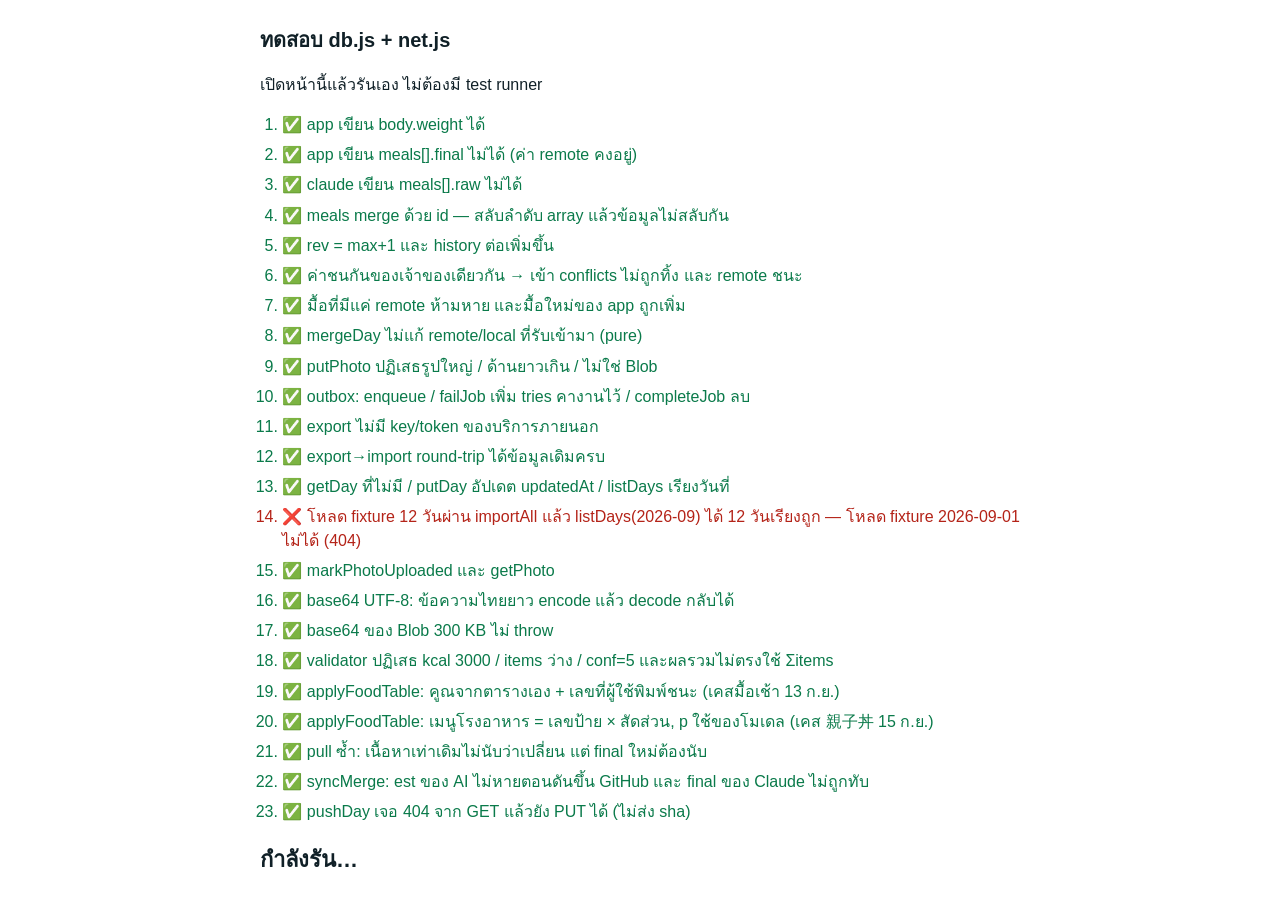
==== tests.html @ 6a81acd4 "มื้อกลางวัน: AI เลือกจากเมนูโรงอาหารของวันนั้น แทนเดาแคลเอง" ====
<!DOCTYPE html>
<html lang="th">
<head>
<meta charset="utf-8">
<meta name="viewport" content="width=device-width, initial-scale=1">
<title>ทดสอบ db.js + net.js — จดแคล</title>
<style>
  body { font-family: "IBM Plex Sans Thai", "Segoe UI", sans-serif; max-width: 760px; margin: 24px auto; padding: 0 16px; color: #102027; }
  h1 { font-size: 20px; }
  ol { padding-left: 1.4em; }
  li { margin: 7px 0; line-height: 1.45; }
  .ok { color: #0a7a4a; }
  .fail { color: #b42318; }
  #summary { font-size: 22px; font-weight: 700; margin: 18px 0 8px; }
  #log { background: #11181c; color: #ffb4ab; padding: 12px; border-radius: 8px; white-space: pre-wrap; word-break: break-word; display: none; }
</style>
</head>
<body>
<h1>ทดสอบ db.js + net.js</h1>
<p>เปิดหน้านี้แล้วรันเอง ไม่ต้องมี test runner</p>
<ol id="results"></ol>
<div id="summary">กำลังรัน…</div>
<pre id="log"></pre>
<script type="module">
import * as db from './js/db.js';
import * as net from './js/net.js';

const results = document.getElementById('results');
const summary = document.getElementById('summary');
const logEl = document.getElementById('log');

function assert(cond, msg) {
  if (!cond) throw new Error(msg || 'assert ล้ม');
}
function deepEqual(a, b) {
  if (a === b) return true;
  if (a == null || b == null) return a === b;
  if (typeof a !== typeof b) return false;
  if (typeof a !== 'object') return false;
  if (Array.isArray(a) !== Array.isArray(b)) return false;
  if (Array.isArray(a)) {
    if (a.length !== b.length) return false;
    return a.every((v, i) => deepEqual(v, b[i]));
  }
  const ak = Object.keys(a), bk = Object.keys(b);
  if (ak.length !== bk.length) return false;
  return ak.every((k) => Object.prototype.hasOwnProperty.call(b, k) && deepEqual(a[k], b[k]));
}
function deepFreeze(o) {
  if (o && typeof o === 'object' && !Object.isFrozen(o)) {
    Object.freeze(o);
    for (const k of Object.getOwnPropertyNames(o)) deepFreeze(o[k]);
  }
  return o;
}
function baseDay(over = {}) {
  return {
    schema: 2,
    date: '1999-01-01',
    rev: 1,
    updatedAt: '2026-09-01T00:00:00+09:00',
    updatedBy: 'claude',
    state: 'draft',
    body: {},
    garmin: null,
    meals: [],
    note: '',
    ai: null,
    review: null,
    totals: {},
    closed: false,
    savedAt: null,
    submitted: false,
    submittedAt: null,
    conflicts: [],
    history: [],
    ...over,
  };
}

const cases = [];
function test(name, fn) { cases.push({ name, fn }); }

/* ---- 6 เคสบังคับ ---- */

test('app เขียน body.weight ได้', () => {
  const remote = baseDay({ body: { fat: 26.2 } });
  const local = baseDay({ body: { weight: 92.7 } });
  deepFreeze(remote); deepFreeze(local);
  const m = db.mergeDay(remote, local, 'app');
  assert(m.body.weight === 92.7, 'weight ต้องเป็นค่าจาก local');
  assert(m.body.fat === 26.2, 'fat ของ remote ต้องไม่หาย');
});

test('app เขียน meals[].final ไม่ได้ (ค่า remote คงอยู่)', () => {
  const remote = baseDay({
    meals: [{ id: 'm_a', key: 'เช้า', raw: ['ไข่'], items: [{ name: 'ไข่', final: { kcal: 150, p: 12 } }], final: { kcal: 150, p: 12 } }],
  });
  const local = baseDay({
    meals: [{ id: 'm_a', key: 'เช้า', raw: ['ไข่'], items: [{ name: 'ไข่', final: { kcal: 999, p: 1 } }], final: { kcal: 999, p: 1 } }],
  });
  const m = db.mergeDay(remote, local, 'app');
  assert(m.meals[0].final.kcal === 150, 'meal.final ต้องเป็นของ remote');
  assert(m.meals[0].items[0].final.kcal === 150, 'item.final ต้องเป็นของ remote');
});

test('claude เขียน meals[].raw ไม่ได้', () => {
  const remote = baseDay({
    meals: [{ id: 'm_a', key: 'เช้า', raw: ['ข้าวต้มโอ๊ต'], final: { kcal: 100, p: 4 } }],
  });
  const local = baseDay({
    meals: [{ id: 'm_a', key: 'เช้า', raw: ['ถูกแก้โดย claude'], final: { kcal: 110, p: 5 } }],
  });
  const m = db.mergeDay(remote, local, 'claude');
  assert(deepEqual(m.meals[0].raw, ['ข้าวต้มโอ๊ต']), 'raw ต้องคงของ remote');
  assert(m.meals[0].final.kcal === 110, 'claude เขียน final ได้');
});

test('meals merge ด้วย id — สลับลำดับ array แล้วข้อมูลไม่สลับกัน', () => {
  const remote = baseDay({
    meals: [
      { id: 'm_a', key: 'เช้า', raw: ['A'], final: { kcal: 1 } },
      { id: 'm_b', key: 'เย็น', raw: ['B'], final: { kcal: 2 } },
    ],
  });
  const local = baseDay({
    meals: [
      { id: 'm_b', key: 'เย็น', raw: ['B-local'], final: { kcal: 99 } },
      { id: 'm_a', key: 'เช้า', raw: ['A-local'], final: { kcal: 88 } },
    ],
  });
  const m = db.mergeDay(remote, local, 'app');
  assert(m.meals.length === 2, 'ต้องมี 2 มื้อ');
  assert(m.meals[0].id === 'm_a' && m.meals[1].id === 'm_b', 'ลำดับตาม remote');
  assert(deepEqual(m.meals[0].raw, ['A-local']), 'id m_a ต้องได้ raw ของ m_a');
  assert(deepEqual(m.meals[1].raw, ['B-local']), 'id m_b ต้องได้ raw ของ m_b');
  assert(m.meals[0].final.kcal === 1 && m.meals[1].final.kcal === 2, 'final ตาม id ของ remote ไม่ตามตำแหน่ง local');
});

test('rev = max+1 และ history ต่อเพิ่มขึ้น', () => {
  const remote = baseDay({
    rev: 3,
    history: [{ at: 'T0', by: 'claude', fields: ['migrate'], rev: 1 }],
  });
  const local = baseDay({
    rev: 5,
    body: { weight: 91.2 },
    history: [{ at: 'T0', by: 'claude', fields: ['migrate'], rev: 1 }],
  });
  const before = remote.history.length;
  const m = db.mergeDay(remote, local, 'app');
  assert(m.rev === 6, `rev ต้องเป็น max(3,5)+1=6 ได้ ${m.rev}`);
  assert(m.updatedBy === 'app', 'updatedBy = as');
  assert(m.history.length === before + 1, 'history ต้องเพิ่มขึ้น 1');
  const last = m.history[m.history.length - 1];
  assert(last.by === 'app' && last.rev === 6, 'history ท้ายสุดเป็นรอบนี้');
  assert(Array.isArray(last.fields) && last.fields.includes('body.weight'), 'fields ต้องมี path ที่เปลี่ยน');
  assert(typeof last.at === 'string' && last.at.includes('T'), 'at เป็น ISO');
});

test('ค่าชนกันของเจ้าของเดียวกัน → เข้า conflicts ไม่ถูกทิ้ง และ remote ชนะ', () => {
  const kept = { path: 'note', mine: 'ของฉัน', theirs: 'ของเขา', at: '2026-09-01T07:00:00+09:00' };
  const remote = baseDay({
    rev: 4,
    updatedBy: 'app',
    body: { weight: 90 },
    note: 'ของเขา',
    conflicts: [kept],
    history: [{ at: '2026-09-01T08:00:00+09:00', by: 'app', fields: ['body.weight'], rev: 4 }],
  });
  const local = baseDay({
    rev: 4,
    updatedBy: 'app',
    body: { weight: 92.5 },
    note: 'ของฉัน',
    conflicts: [kept],
    history: [{ at: '2026-09-01T09:00:00+09:00', by: 'app', fields: ['body.weight'], rev: 4 }],
  });
  const m = db.mergeDay(remote, local, 'app');
  assert(m.body.weight === 90, 'remote ต้องชนะ');
  const hit = m.conflicts.find((c) => c.path === 'body.weight');
  assert(hit, 'ต้องมี conflict ของ body.weight');
  assert(hit.mine === 92.5 && hit.theirs === 90, 'mine/theirs ต้องเก็บทั้งสองค่า');
  assert(m.conflicts.some((c) => c.path === 'note' && c.mine === 'ของฉัน'), 'conflict เดิมห้ามถูกทิ้ง');
});

/* ---- เคสเพิ่ม ---- */

test('มื้อที่มีแค่ remote ห้ามหาย และมื้อใหม่ของ app ถูกเพิ่ม', () => {
  const remote = baseDay({
    meals: [{ id: 'm_keep', key: 'เช้า', raw: ['คงไว้'] }],
  });
  const local = baseDay({
    meals: [{ id: 'm_new', key: 'เย็น', raw: ['มื้อใหม่'] }],
  });
  const m = db.mergeDay(remote, local, 'app');
  const ids = m.meals.map((x) => x.id);
  assert(ids.includes('m_keep'), 'มื้อ remote ต้องอยู่');
  assert(ids.includes('m_new'), 'มื้อใหม่ของ app ต้องถูกเพิ่ม');
  const ai = db.mergeDay(remote, local, 'ai');
  assert(ai.meals.length === 1 && ai.meals[0].id === 'm_keep', 'ai ห้ามเพิ่มมื้อ');
});

test('mergeDay ไม่แก้ remote/local ที่รับเข้ามา (pure)', () => {
  const remote = baseDay({ body: { weight: 90, fat: 26 }, meals: [{ id: 'm1', raw: ['a'], final: { kcal: 1 } }] });
  const local = baseDay({ body: { weight: 91 }, meals: [{ id: 'm1', raw: ['b'], final: { kcal: 9 } }] });
  const rSnap = JSON.stringify(remote);
  const lSnap = JSON.stringify(local);
  deepFreeze(remote); deepFreeze(local);
  const m = db.mergeDay(remote, local, 'app');
  assert(JSON.stringify(remote) === rSnap, 'remote ถูกแก้');
  assert(JSON.stringify(local) === lSnap, 'local ถูกแก้');
  assert(m !== remote && m !== local, 'ต้องเป็นออบเจ็กต์ใหม่');
});

test('putPhoto ปฏิเสธรูปใหญ่ / ด้านยาวเกิน / ไม่ใช่ Blob', async () => {
  await db.open();
  const tiny = new Blob([new Uint8Array(32)], { type: 'image/jpeg' });
  let n = 0;
  try {
    await db.putPhoto({ id: 'p_big_bytes', date: '1999-01-01', blob: tiny, w: 10, h: 10, bytes: 250 * 1024 + 1 });
  } catch (e) {
    assert(/250/.test(String(e.message || e)), 'ข้อความต้องบอก 250 KB');
    n++;
  }
  try {
    await db.putPhoto({ id: 'p_big_side', date: '1999-01-01', blob: tiny, w: 1025, h: 10, bytes: 32 });
  } catch (e) {
    assert(/1024/.test(String(e.message || e)), 'ข้อความต้องบอก 1024');
    n++;
  }
  try {
    await db.putPhoto({ id: 'p_not_blob', date: '1999-01-01', blob: 'nope', w: 10, h: 10, bytes: 4 });
  } catch (e) {
    assert(/Blob|รูป/.test(String(e.message || e)), 'ข้อความต้องบอกว่าไม่ใช่รูป');
    n++;
  }
  assert(n === 3, `ต้องถูกปฏิเสธทั้ง 3 กรณี (ได้ ${n})`);
});

test('outbox: enqueue / failJob เพิ่ม tries คางานไว้ / completeJob ลบ', async () => {
  await db.open();
  let threw = false;
  try { await db.enqueue({ kind: 'nope', date: '1999-01-01' }); } catch { threw = true; }
  assert(threw, 'kind แปลกต้อง throw');

  const id = await db.enqueue({ kind: 'gh-day', date: '1999-01-01' });
  assert(id != null, 'enqueue ต้องได้ id');
  await db.failJob(id, new Error('เน็ตหลุดชั่วคราว'));
  await db.failJob(id, 'timeout');
  const listed = await db.listOutbox();
  const job = listed.find((j) => j.id === id);
  assert(job, 'งานที่ล้มต้องยังอยู่ใน listOutbox');
  assert(job.tries === 2, `tries ต้องเป็น 2 ได้ ${job.tries}`);
  assert(typeof job.lastError === 'string' && job.lastError.includes('timeout'), 'lastError เป็นสตริงเหตุผลล่าสุด');
  const ids = listed.map((j) => j.id);
  const sorted = ids.slice().sort((a, b) => a - b);
  assert(deepEqual(ids, sorted), 'listOutbox เรียงตาม id');
  await db.completeJob(id);
  const after = await db.listOutbox();
  assert(!after.some((j) => j.id === id), 'completeJob ต้องลบงาน');
});

test('export ไม่มี key/token ของบริการภายนอก', async () => {
  await db.open();
  const k1 = localStorage.getItem('cal.or_key');
  const k2 = localStorage.getItem('cal.gh_pat');
  const needleOr = ['sk', 'or', 'TESTKEY'].join('-');
  const needlePat = ['github', 'pat', 'TESTKEY'].join('_');
  const needleGhp = 'ghp' + '_' + 'TESTKEY';
  localStorage.setItem('cal.or_key', needleOr);
  localStorage.setItem('cal.gh_pat', needlePat);
  try {
    const ex = await db.exportAll();
    const s = JSON.stringify(ex);
    assert(ex.app === 'calorie-pwa' && ex.schema === 2, 'โครง export ไม่ครบ');
    assert(Array.isArray(ex.days) && Array.isArray(ex.photos), 'ต้องมี days/photos');
    assert(!s.includes(['sk', 'or', ''].join('-')), 'export มีคีย์ openrouter');
    assert(!s.includes(['github', 'pat', ''].join('_')), 'export มี PAT');
    assert(!s.includes('ghp' + '_'), 'export มี token แบบ ghp');
    assert(!s.includes(needleOr) && !s.includes(needlePat) && !s.includes(needleGhp), 'export ห้ามมีค่าที่เพิ่งใส่ใน localStorage');
    assert(!Object.prototype.hasOwnProperty.call(ex, 'cal.or_key'), 'ห้ามมีคีย์ localStorage');
  } finally {
    if (k1 == null) localStorage.removeItem('cal.or_key'); else localStorage.setItem('cal.or_key', k1);
    if (k2 == null) localStorage.removeItem('cal.gh_pat'); else localStorage.setItem('cal.gh_pat', k2);
  }
});

test('export→import round-trip ได้ข้อมูลเดิมครบ', async () => {
  await db.open();
  const date = '1999-01-02';
  const doc = baseDay({
    date,
    rev: 2,
    body: { weight: 88.8, fat: 25.1 },
    garmin: { burn: 2400, steps: 1000 },
    meals: [{ id: 'm_rt', key: 'เช้า', raw: ['โยเกิร์ต'], items: [{ name: 'โยเกิร์ต', final: { kcal: 70, p: 4 } }], final: { kcal: 70, p: 4 } }],
    note: 'รอบทดสอบ',
    totals: { final: { kcal: 70, p: 4 } },
    closed: true,
  });
  await db.putDay(doc);
  const blob = new Blob([new Uint8Array([1, 2, 3, 4, 5])], { type: 'image/jpeg' });
  await db.putPhoto({ id: 'p_rt_1999', date, mealId: 'm_rt', blob, w: 8, h: 8, bytes: 5 });
  const ex = await db.exportAll();
  const dumped = ex.days.find((d) => d.date === date);
  const dumpedP = ex.photos.find((p) => p.id === 'p_rt_1999');
  assert(dumped && dumped.body.weight === 88.8, 'export ต้องมีวันทดสอบ');
  assert(dumpedP && typeof dumpedP.blobBase64 === 'string' && dumpedP.blobBase64.length > 0, 'รูปต้องเป็น blobBase64');
  assert(!('blob' in dumpedP) || dumpedP.blob == null, 'export รูปห้ามส่ง Blob ดิบ');

  const summary = await db.importAll(JSON.parse(JSON.stringify(ex)));
  assert(summary.days >= 1, 'import ต้องนับวัน');
  const back = await db.getDay(date);
  assert(back.body.weight === 88.8 && back.body.fat === 25.1, 'body ครบ');
  assert(back.garmin && back.garmin.burn === 2400, 'garmin ครบ');
  assert(back.meals[0].raw[0] === 'โยเกิร์ต' && back.meals[0].final.kcal === 70, 'มื้อครบ');
  assert(back.note === 'รอบทดสอบ' && back.closed === true, 'note/closed ครบ');
  const photos = await db.listPhotos(date);
  const p = photos.find((x) => x.id === 'p_rt_1999');
  assert(p && p.blob instanceof Blob, 'รูปต้องกลับมาเป็น Blob');
  assert(p.bytes === 5 && p.w === 8, 'เมตารูปครบ');
});

test('getDay ที่ไม่มี / putDay อัปเดต updatedAt / listDays เรียงวันที่', async () => {
  await db.open();
  assert(await db.getDay('1900-01-01') === null, 'getDay ที่ไม่มีต้องได้ null');
  const a = baseDay({ date: '1999-01-03', body: { weight: 1 } });
  const b = baseDay({ date: '1999-01-05', body: { weight: 2 } });
  const c = baseDay({ date: '1999-01-04', body: { weight: 3 } });
  const saved = await db.putDay(a);
  assert(typeof saved.updatedAt === 'string' && saved.updatedAt.includes('T'), 'putDay ต้องตั้ง updatedAt');
  await db.putDay(b);
  await db.putDay(c);
  const list = await db.listDays('1999-01');
  const dates = list.map((d) => d.date);
  const subset = dates.filter((d) => d === '1999-01-03' || d === '1999-01-04' || d === '1999-01-05');
  assert(deepEqual(subset, ['1999-01-03', '1999-01-04', '1999-01-05']), 'listDays ต้องเรียงวันที่');
});

test('โหลด fixture 12 วันผ่าน importAll แล้ว listDays(2026-09) ได้ 12 วันเรียงถูก', async () => {
  await db.open();
  const days = [];
  for (let i = 1; i <= 12; i++) {
    const dd = String(i).padStart(2, '0');
    const res = await fetch(`./fixtures/days/2026-09-${dd}.json`);
    assert(res.ok, `โหลด fixture 2026-09-${dd} ไม่ได้ (${res.status})`);
    days.push(await res.json());
  }
  const summary = await db.importAll({ app: 'calorie-pwa', schema: 2, days, photos: [] });
  assert(summary.days === 12, `import ต้องได้ 12 วัน ได้ ${summary.days}`);
  const listed = await db.listDays('2026-09');
  const want = [];
  for (let i = 1; i <= 12; i++) want.push(`2026-09-${String(i).padStart(2, '0')}`);
  const got = listed.map((d) => d.date).filter((d) => want.includes(d));
  assert(got.length === 12, `ต้องครบ 12 วัน ได้ ${got.length}`);
  assert(deepEqual(got, want), '12 วันต้องเรียงตามวันที่');
  const sorted = listed.map((d) => d.date);
  const copy = sorted.slice().sort();
  assert(deepEqual(sorted, copy), 'listDays ทั้งเดือนต้องเรียง');
  const d1 = await db.getDay('2026-09-01');
  assert(d1 && d1.body && typeof d1.body.weight === 'number', 'fixture วันแรกต้องมีน้ำหนัก');
  assert(Array.isArray(d1.meals) && d1.meals.length > 0, 'fixture วันแรกต้องมีมื้อ');
});

test('markPhotoUploaded และ getPhoto', async () => {
  await db.open();
  const blob = new Blob([new Uint8Array(8)], { type: 'image/jpeg' });
  await db.putPhoto({ id: 'p_up_1999', date: '1999-01-03', blob, w: 4, h: 4, bytes: 8 });
  const before = await db.getPhoto('p_up_1999');
  assert(before && before.uploaded === false, 'เริ่มต้นยังไม่อัปโหลด');
  await db.markPhotoUploaded('p_up_1999', 'photos/1999-01-03/p_up_1999.jpg');
  const after = await db.getPhoto('p_up_1999');
  assert(after.uploaded === true && after.remotePath === 'photos/1999-01-03/p_up_1999.jpg', 'ต้องติด uploaded + remotePath');
});

/* ---- เคส net.js (stub fetch เท่านั้น ห้ามยิงเน็ตจริง) ---- */

function estItem(over = {}) {
  return { name: 'ไข่ไก่', qty: '1 ฟอง', kcal: 75, p: 6, conf: 0.8, basis: 'std', needLabel: false, ...over };
}
function estMeal(over = {}) {
  const items = over.items || [estItem()];
  return {
    items,
    kcal: over.kcal != null ? over.kcal : items.reduce((s, it) => s + Number(it.kcal || 0), 0),
    p: over.p != null ? over.p : items.reduce((s, it) => s + Number(it.p || 0), 0),
    confidence: over.confidence != null ? over.confidence : 0.8,
    warnings: over.warnings || [],
    unclear: over.unclear || [],
  };
}
function jsonRes(obj, status) {
  return new Response(JSON.stringify(obj), { status, headers: { 'Content-Type': 'application/json' } });
}
async function withStubFetch(stub, fn) {
  const orig = globalThis.fetch;
  globalThis.fetch = stub;
  try { return await fn(); }
  finally { globalThis.fetch = orig; }
}
function lsHold(keys) {
  const prev = {};
  for (const k of keys) prev[k] = localStorage.getItem(k);
  return {
    restore() {
      for (const k of keys) {
        if (prev[k] == null) localStorage.removeItem(k);
        else localStorage.setItem(k, prev[k]);
      }
    },
  };
}

test('base64 UTF-8: ข้อความไทยยาว encode แล้ว decode กลับได้', () => {
  const s = ('อาหารไทย ข้าวต้มโอ๊ต ไข่ไก่ อกไก่ ทัพพี ชต. 日本語 鮭 ').repeat(80);
  let btoaThrew = false;
  try { btoa(s); } catch (_) { btoaThrew = true; }
  assert(btoaThrew, 'btoa ตรง ๆ ต้องพังกับอักษรไทย — ถ้าไม่พังแสดงว่าเทสต์นี้ไม่ได้พิสูจน์อะไร');
  const b64 = net.utf8ToBase64(s);
  assert(typeof b64 === 'string' && b64.length > 0, 'ต้องได้สตริง base64');
  assert(!b64.includes('อาหาร'), 'ผล encode ห้ามเป็นข้อความดิบ');
  assert(net.base64ToUtf8(b64) === s, 'decode กลับต้องได้ข้อความเดิม');
});

test('base64 ของ Blob 300 KB ไม่ throw', async () => {
  const blob = new Blob([new Uint8Array(300 * 1024)], { type: 'image/jpeg' });
  const b64 = await net.blobToBase64(blob);
  assert(typeof b64 === 'string' && b64.length > 10000, `ต้องได้ base64 ยาว (ได้ ${b64 && b64.length})`);
});

test('validator ปฏิเสธ kcal 3000 / items ว่าง / conf=5 และผลรวมไม่ตรงใช้ Σitems', () => {
  const rKcal = net.validateEstimate(estMeal({ items: [estItem({ kcal: 3000, p: 10 })], kcal: 3000, p: 10 }));
  assert(!rKcal.ok, 'kcal 3000 ต่อมื้อต้องถูกปฏิเสธ');

  const rEmpty = net.validateEstimate(estMeal({ items: [], kcal: 0, p: 0 }));
  assert(!rEmpty.ok, 'items ว่างต้องถูกปฏิเสธ');

  const rConf = net.validateEstimate(estMeal({ items: [estItem({ conf: 5 })], kcal: 75, p: 6 }));
  assert(!rConf.ok, 'conf = 5 ต้องถูกปฏิเสธ');

  const rSum = net.validateEstimate(estMeal({
    items: [estItem({ kcal: 100, p: 1 }), estItem({ name: 'ข้าว', kcal: 100, p: 1 })],
    kcal: 50,
    p: 2,
  }));
  assert(rSum.ok, 'ผลรวมไม่ตรงต้องไม่ล้มทั้งก้อน');
  assert(rSum.value && rSum.value.kcal === 200, `ต้องใช้ Σitems=200 ได้ ${rSum.value && rSum.value.kcal}`);
});

test('applyFoodTable: คูณจากตารางเอง + เลขที่ผู้ใช้พิมพ์ชนะ (เคสมื้อเช้า 13 ก.ย.)', () => {
  const foods = [
    { id: 'rice_100', kcal: 168, p: 2.5, g: 100, src: 'std' },
    { id: 'maguro_kiriotoshi', kcal: 105, p: 21.0, g: 84, src: 'label' },
    { id: 'gari', kcal: 10, p: 0.1, g: 50, src: 'label' },
  ];
  const out = net.applyFoodTable(estMeal({ items: [
    estItem({ name: 'ข้าวสวย', foodId: 'rice_100', grams: 150, userKcal: 0, kcal: 201, p: 3 }),
    estItem({ name: 'まぐろ', foodId: 'maguro_kiriotoshi', grams: 100, userKcal: 0, kcal: 119, p: 23.8 }),
    estItem({ name: 'ขิงดอง', foodId: 'gari', grams: 50, userKcal: 11, kcal: 10, p: 0.1 }),
    estItem({ name: 'ปูอัด', foodId: '', grams: 40, userKcal: 0, kcal: 36, p: 4.8 }),
  ], kcal: 366, p: 31.7 }), foods);
  const k = out.items.map((x) => x.kcal);
  assert(k[0] === 252 && k[1] === 125 && k[2] === 11 && k[3] === 36, `ได้ ${k}`);
  assert(out.kcal === 424, `รวมต้อง 424 ได้ ${out.kcal}`);
  const lab = net.applyFoodTable(estMeal({ items: [estItem({ foodId: 'rice_100', grams: 100, labelKcal100: 69, labelP100: 6.1, kcal: 90, p: 12 })], kcal: 90, p: 12 }), foods);
  assert(lab.items[0].kcal === 69 && lab.items[0].p === 6.1, `ฉลากในรูปต้องชนะตาราง ได้ ${lab.items[0].kcal}`);
  const v = net.validateEstimate(out);
  assert(v.ok && v.value.kcal === 424 && v.value.items[0].grams === 150, 'ผ่าน validator แล้วเลขต้องคงเดิม');
});

test('applyFoodTable: เมนูโรงอาหาร = เลขป้าย × สัดส่วน, p ใช้ของโมเดล (เคส 親子丼 15 ก.ย.)', () => {
  const foods = [{ id: 'menu_0915_1', name: 'B定食①丼 親子丼', kcal: 828, p: null, g: 1, src: 'label' }];
  const full = net.applyFoodTable(estMeal({ items: [estItem({ foodId: 'menu_0915_1', grams: 1, kcal: 580, p: 30 })], kcal: 580, p: 30 }), foods);
  assert(full.items[0].kcal === 828 && full.items[0].p === 30 && full.items[0].basis === 'label', `ได้ ${full.items[0].kcal}/${full.items[0].p}`);
  const less = net.applyFoodTable(estMeal({ items: [estItem({ foodId: 'menu_0915_1', grams: 0.88, kcal: 580, p: 28 })], kcal: 580, p: 28 }), foods);
  assert(less.items[0].kcal === 729, `ข้าวน้อยต้อง 729 ได้ ${less.items[0].kcal}`);
  const v = net.validateEstimate(less);
  assert(v.ok && v.value.kcal === 729 && v.value.items[0].grams === 0.88, 'ผ่าน validator แล้วเลขต้องคงเดิม');
});

test('pull ซ้ำ: เนื้อหาเท่าเดิมไม่นับว่าเปลี่ยน แต่ final ใหม่ต้องนับ', () => {
  const remote = baseDay({ rev: 8, meals: [{ id: 'm1', raw: ['ข้าว'], est: { kcal: 433 }, final: { kcal: 531 } }] });
  const local = baseDay({ rev: 7, meals: [{ id: 'm1', raw: ['ข้าว'], est: { kcal: 433 } }] });
  const m1 = net.syncMerge(remote, local);
  assert(m1.meals[0].final.kcal === 531, 'final ต้องเข้ามา');
  assert(!net.sameContent(m1, local), 'final ใหม่ต้องนับว่าเปลี่ยน');
  const m2 = net.syncMerge(m1, JSON.parse(JSON.stringify(m1)));
  assert(net.sameContent(m2, m1), 'pull ซ้ำเนื้อหาเดิมต้องนับว่าเท่ากัน');
});

test('syncMerge: est ของ AI ไม่หายตอนดันขึ้น GitHub และ final ของ Claude ไม่ถูกทับ', () => {
  const remote = baseDay({ rev: 3, meals: [{ id: 'm1', raw: ['ข้าว'], final: { kcal: 610 } }] });
  const local = baseDay({ rev: 2, body: { weight: 90.1 }, meals: [{ id: 'm1', raw: ['ข้าว'], est: { kcal: 500 }, final: { kcal: 1 } }],
    totals: { est: { kcal: 500 } }, ai: { model: 'x' } });
  const m = net.syncMerge(remote, local);
  assert(m.meals[0].est && m.meals[0].est.kcal === 500, 'est ของมื้อหาย');
  assert(m.totals.est && m.totals.est.kcal === 500, 'totals.est หาย');
  assert(m.ai && m.ai.model === 'x', 'ai หาย');
  assert(m.meals[0].final.kcal === 610, 'final ของ Claude ถูกทับ');
  assert(m.body.weight === 90.1, 'body ของ app หาย');
  assert(m.rev === 4, 'rev ต้องขึ้นแค่ 1 (ได้ ' + m.rev + ')');
});

test('pushDay เจอ 404 จาก GET แล้วยัง PUT ได้ (ไม่ส่ง sha)', async () => {
  await db.open();
  const date = '1999-03-04';
  await db.putDay(baseDay({
    date,
    note: 'ข้าวต้มโอ๊ต ไข่ไก่',
    meals: [{ id: 'm_net404', key: 'เช้า', raw: ['ข้าวต้มโอ๊ต'] }],
  }));
  const hold = lsHold(['cal.gh_pat', 'cal.gh_repo']);
  localStorage.setItem('cal.gh_pat', 'dummy-pat-not-real-xxxxxx');
  localStorage.setItem('cal.gh_repo', 'owner/cal-test-data');
  const puts = [];
  let gets = 0;
  try {
    await withStubFetch(async (url, opts = {}) => {
      const method = String((opts && opts.method) || 'GET').toUpperCase();
      if (method === 'GET') {
        gets++;
        return jsonRes({ message: 'Not Found' }, 404);
      }
      if (method === 'PUT') {
        puts.push(JSON.parse(opts.body));
        return jsonRes({ content: { path: 'days/' + date + '.json' }, commit: { sha: 'x' } }, 201);
      }
      throw new Error('fetch ถูกเรียกด้วย method ไม่คาดคิด: ' + method);
    }, async () => {
      await net.pushDay(date);
    });
    assert(gets >= 1, 'ต้อง GET ก่อน PUT');
    assert(puts.length === 1, `ต้อง PUT ครั้งเดียว ได้ ${puts.length}`);
    assert(puts[0].sha == null, 'ไฟล์ใหม่ห้ามส่ง sha');
    assert(puts[0].branch === 'main', 'ต้องระบุ branch main');
    assert(typeof puts[0].content === 'string' && puts[0].content.length > 0, 'ต้องมี content base64');
    const decoded = JSON.parse(net.base64ToUtf8(puts[0].content));
    assert(decoded.note === 'ข้าวต้มโอ๊ต ไข่ไก่', 'content ต้อง encode UTF-8 แล้วมีข้อความไทย');
  } finally {
    hold.restore();
  }
});

test('pushDay เจอ 409 แล้ว retry ไม่เกิน 3 รอบ', async () => {
  await db.open();
  const date = '1999-03-05';
  await db.putDay(baseDay({
    date,
    meals: [{ id: 'm_net409', key: 'เช้า', raw: ['ไข่'] }],
  }));
  const hold = lsHold(['cal.gh_pat', 'cal.gh_repo']);
  localStorage.setItem('cal.gh_pat', 'dummy-pat-not-real-xxxxxx');
  localStorage.setItem('cal.gh_repo', 'owner/cal-test-data');
  const remote = { schema: 2, date, rev: 1, meals: [], totals: {}, history: [], closed: false };
  let gets = 0, puts = 0, calls = 0;
  try {
    await withStubFetch(async (url, opts = {}) => {
      calls++;
      const method = String((opts && opts.method) || 'GET').toUpperCase();
      if (method === 'GET') {
        gets++;
        return jsonRes({
          sha: 'sha-remote-' + gets,
          encoding: 'base64',
          content: net.utf8ToBase64(JSON.stringify(remote)),
        }, 200);
      }
      if (method === 'PUT') {
        puts++;
        return jsonRes({ message: 'Conflict', sha: 'new' }, 409);
      }
      throw new Error('fetch method ไม่คาดคิด: ' + method);
    }, async () => {
      let threw = false;
      try { await net.pushDay(date); } catch (_) { threw = true; }
      assert(threw, 'หลังชน 3 รอบต้องเลิกแล้วคาไว้');
    });
    assert(gets <= 3 && puts <= 3, `รอบ GET/PUT ต้อง ≤ 3 (get ${gets} put ${puts})`);
    assert(calls <= 6, `fetch รวมต้อง ≤ 6 (3 รอบ GET+PUT) ได้ ${calls}`);
    assert(puts === 3 && gets === 3, `ต้องลองครบ 3 รอบ ได้ get ${gets} put ${puts}`);
  } finally {
    hold.restore();
  }
});

test('ไม่มี key → ไม่ throw และไม่เรียก fetch เลย', async () => {
  const hold = lsHold(['cal.or_key', 'cal.gh_pat', 'cal.gh_repo']);
  localStorage.removeItem('cal.or_key');
  localStorage.removeItem('cal.gh_pat');
  localStorage.removeItem('cal.gh_repo');
  let n = 0;
  try {
    await withStubFetch((...args) => {
      n++;
      throw new Error('ห้ามเรียก fetch เมื่อไม่มี key: ' + String(args[0]));
    }, async () => {
      await net.estimateMeal({ date: '1999-03-06', mealId: 'm1', raw: ['ไข่'], photoBlobs: [], foods: [] });
      await net.pushDay('1999-03-06');
      await net.pushPhoto('p_none');
      await net.pullDay('1999-03-06');
      const tor = await net.testOpenRouter();
      const tgh = await net.testGitHub();
      await net.flush('test');
      assert(tor && tor.ok === false, 'testOpenRouter ต้องไม่ ok');
      assert(tgh && tgh.ok === false, 'testGitHub ต้องไม่ ok');
      assert(/ตั้งค่า/.test(String(tor.msg || '') + String(tgh.msg || '')), 'ต้องบอกว่ายังไม่ได้ตั้งค่า');
    });
    assert(n === 0, `ห้ามเรียก fetch (ถูกเรียก ${n} ครั้ง)`);
  } finally {
    hold.restore();
  }
});

test('pushDay ถูกปฏิเสธเมื่อรูปของวันนั้นยัง uploaded=false', async () => {
  await db.open();
  const date = '1999-03-07';
  const pid = 'p_net_pending';
  await db.putDay(baseDay({
    date,
    meals: [{ id: 'm_net_photo', key: 'เช้า', raw: ['ไข่'], photos: [pid] }],
  }));
  const blob = new Blob([new Uint8Array(16)], { type: 'image/jpeg' });
  await db.putPhoto({ id: pid, date, mealId: 'm_net_photo', blob, w: 8, h: 8, bytes: 16, uploaded: false });
  const hold = lsHold(['cal.gh_pat', 'cal.gh_repo']);
  localStorage.setItem('cal.gh_pat', 'dummy-pat-not-real-xxxxxx');
  localStorage.setItem('cal.gh_repo', 'owner/cal-test-data');
  let n = 0;
  try {
    await withStubFetch((...args) => {
      n++;
      throw new Error('ห้ามยิงเน็ตเมื่อรูปยังไม่ขึ้น: ' + String(args[0]));
    }, async () => {
      let threw = false;
      try { await net.pushDay(date); } catch (_) { threw = true; }
      assert(threw, 'ต้องถูกปฏิเสธเมื่อรูปยัง uploaded=false');
    });
    assert(n === 0, `ห้ามยิง GitHub ถ้ารูปยังไม่ขึ้น (fetch ${n})`);
  } finally {
    hold.restore();
  }
});

let passed = 0;
const failures = [];
for (const c of cases) {
  const li = document.createElement('li');
  try {
    await c.fn();
    passed++;
    li.className = 'ok';
    li.textContent = `✅ ${c.name}`;
  } catch (e) {
    failures.push({ name: c.name, err: e });
    li.className = 'fail';
    li.textContent = `❌ ${c.name} — ${e && e.message ? e.message : e}`;
  }
  results.appendChild(li);
}

const total = cases.length;
const line = `ผ่าน ${passed}/${total}`;
summary.textContent = line;
summary.className = passed === total ? 'ok' : 'fail';
document.title = line + ' — ทดสอบ db.js';
document.documentElement.dataset.pass = String(passed);
document.documentElement.dataset.total = String(total);
document.documentElement.dataset.ok = passed === total ? '1' : '0';
if (failures.length) {
  logEl.style.display = 'block';
  logEl.textContent = failures.map((f) => f.name + '\n' + (f.err && f.err.stack ? f.err.stack : f.err)).join('\n\n');
}
</script>
</body>
</html>
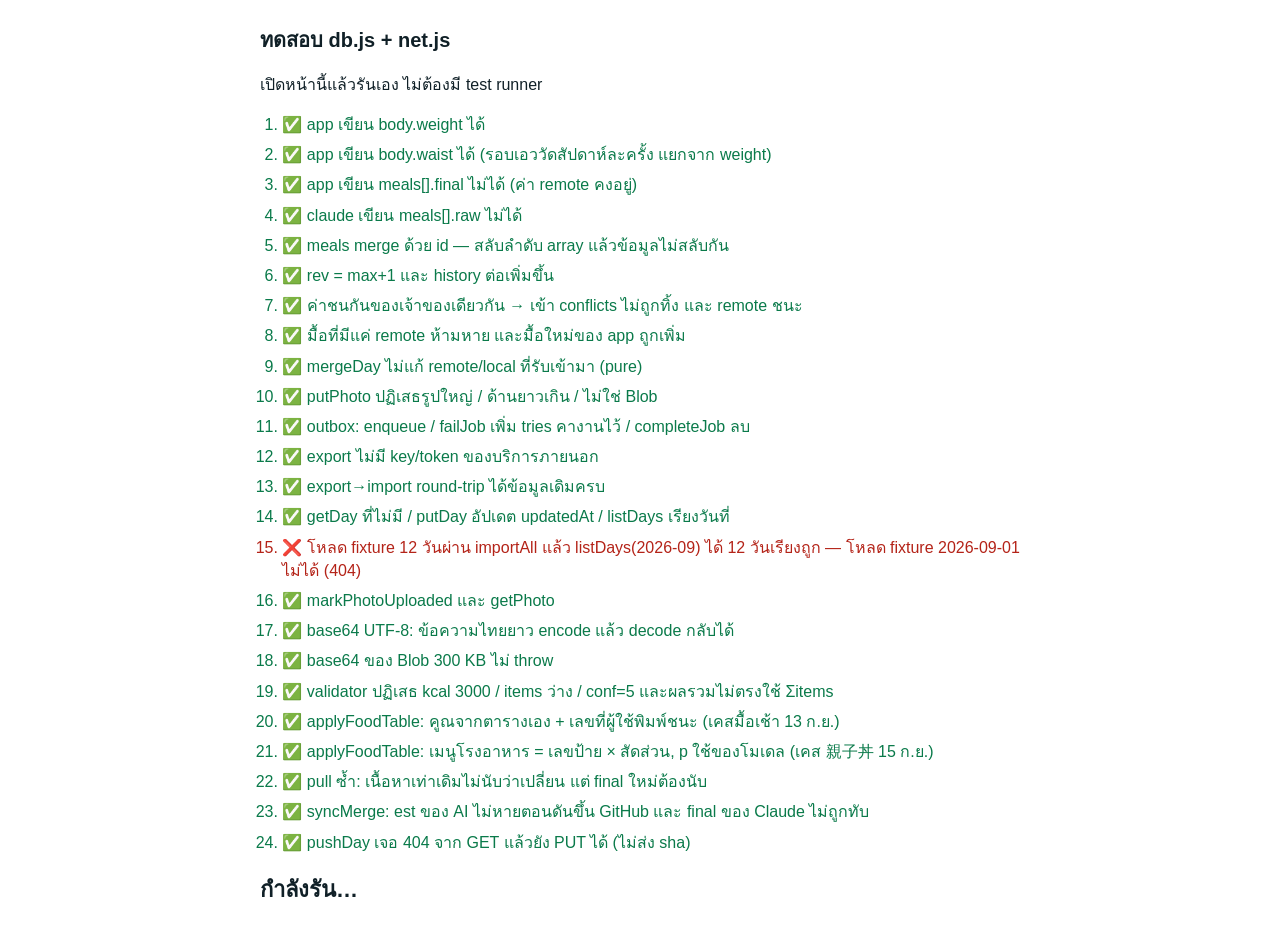
==== commit 9dbe3ea9: "เพิ่มช่องรอบเอว (waist, ซม.) ในฟอร์มตาชั่ง - body.waist ใหม่ใน day JSON, บันทึก/sync เหมือนช่องอื่น " ====
--- a/tests.html
+++ b/tests.html
@@ -92,6 +92,15 @@
   assert(m.body.fat === 26.2, 'fat ของ remote ต้องไม่หาย');
 });
 
+test('app เขียน body.waist ได้ (รอบเอววัดสัปดาห์ละครั้ง แยกจาก weight)', () => {
+  const remote = baseDay({ body: { weight: 90 } });
+  const local = baseDay({ body: { waist: 104.5 } });
+  deepFreeze(remote); deepFreeze(local);
+  const m = db.mergeDay(remote, local, 'app');
+  assert(m.body.waist === 104.5, 'waist ต้องเป็นค่าจาก local แม้ไม่ได้กรอก weight วันนั้น');
+  assert(m.body.weight === 90, 'weight ของ remote ต้องไม่หาย');
+});
+
 test('app เขียน meals[].final ไม่ได้ (ค่า remote คงอยู่)', () => {
   const remote = baseDay({
     meals: [{ id: 'm_a', key: 'เช้า', raw: ['ไข่'], items: [{ name: 'ไข่', final: { kcal: 150, p: 12 } }], final: { kcal: 150, p: 12 } }],
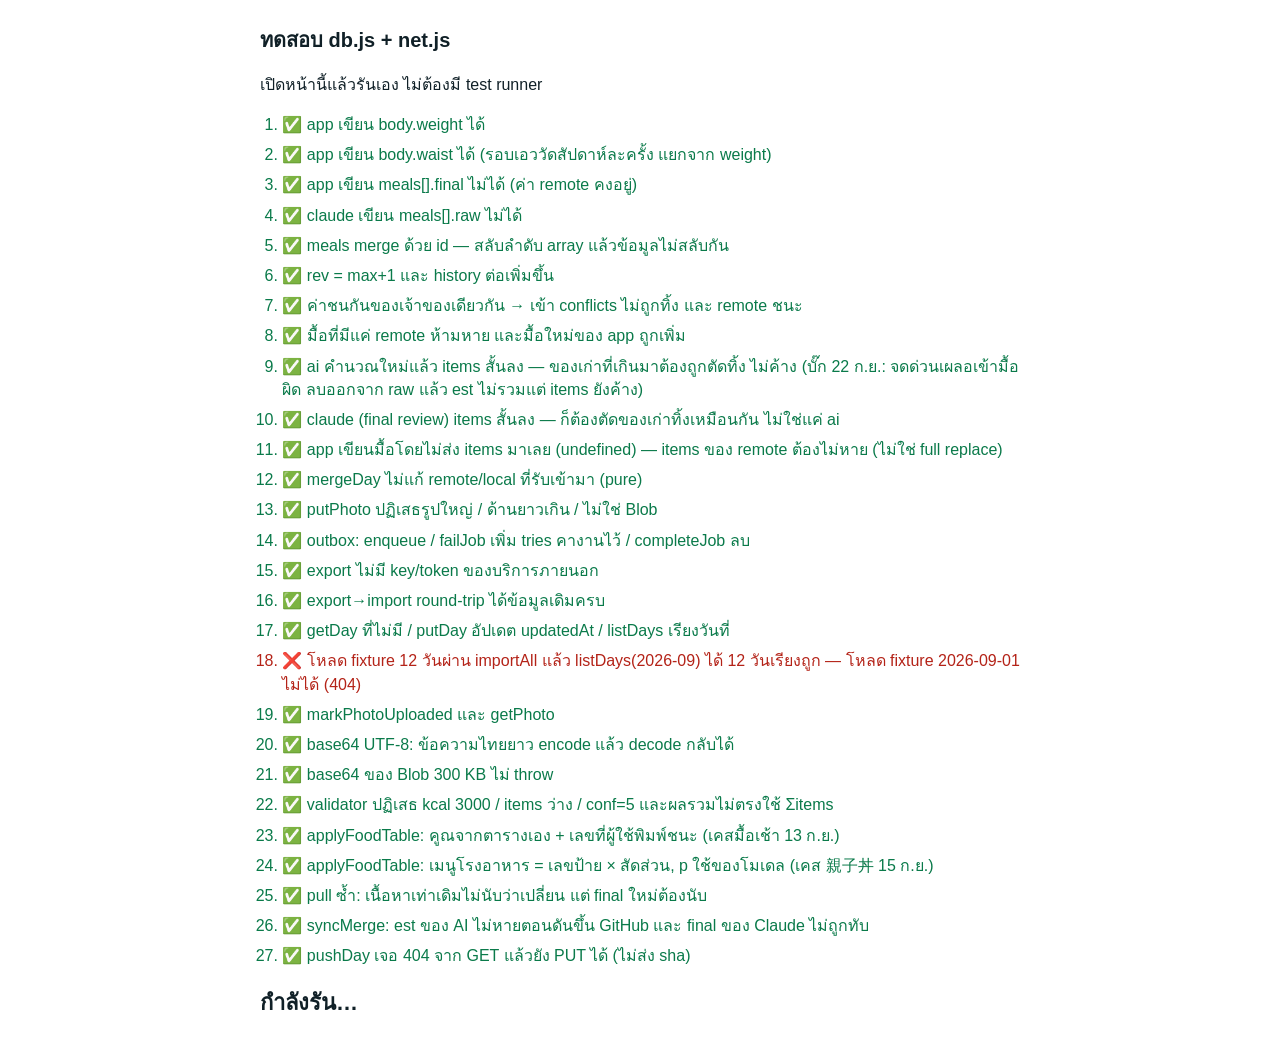
==== commit 2a19f79c: "แก้บั๊กจดด่วน 2 จุด: เข้ามื้อผิด + items ค้างของเก่าหลังลบ - ui-1a.js: guessMealIdx() เดิมตัดชั่วโมง" ====
--- a/tests.html
+++ b/tests.html
@@ -24,6 +24,7 @@
 <script type="module">
 import * as db from './js/db.js';
 import * as net from './js/net.js';
+import * as ui1a from './js/ui-1a.js';
 
 const results = document.getElementById('results');
 const summary = document.getElementById('summary');
@@ -208,6 +209,63 @@
   assert(ids.includes('m_new'), 'มื้อใหม่ของ app ต้องถูกเพิ่ม');
   const ai = db.mergeDay(remote, local, 'ai');
   assert(ai.meals.length === 1 && ai.meals[0].id === 'm_keep', 'ai ห้ามเพิ่มมื้อ');
+});
+
+test('ai คำนวณใหม่แล้ว items สั้นลง — ของเก่าที่เกินมาต้องถูกตัดทิ้ง ไม่ค้าง (บั๊ก 22 ก.ย.: จดด่วนเผลอเข้ามื้อผิด ลบออกจาก raw แล้ว est ไม่รวมแต่ items ยังค้าง)', () => {
+  // จำลองสถานการณ์จริงจาก days/2026-09-22.json มื้อกลางวัน:
+  //  รอบก่อน AI คิดด้วย raw ที่มีข้อความเวย์ปนอยู่ → items มี 2 รายการ (B定食②, เวย์)
+  const remote = baseDay({
+    meals: [{
+      id: 'm_lunch', key: 'กลางวัน', raw: [], photos: ['p_1', 'p_2'],
+      items: [
+        { name: 'B定食②', est: { kcal: 764, p: 28 } },
+        { name: 'เวย์โปรตีน REYS', est: { kcal: 118, p: 21.8 } },
+      ],
+      est: { kcal: 882, p: 49.8, sig: JSON.stringify([['เวย์...'], ['p_1', 'p_2']]) },
+    }],
+  });
+  // บอลลบข้อความเวย์ออกจาก raw แล้ว (raw กลับไปเป็น [] เหมือนเดิม) แล้วกดคำนวณใหม่
+  //  AI คำนวณใหม่จากรูป 2 รูปเท่านั้น → items เหลือรายการเดียว
+  const local = baseDay({
+    meals: [{
+      id: 'm_lunch',
+      items: [{ name: 'B定食②', est: { kcal: 764, p: 28 } }],
+      est: { kcal: 764, p: 28, sig: JSON.stringify([[], ['p_1', 'p_2']]) },
+    }],
+  });
+  const m = db.mergeDay(remote, local, 'ai');
+  const meal = m.meals[0];
+  assert(meal.items.length === 1, `items ต้องเหลือรายการเดียว ได้ ${meal.items.length}`);
+  assert(meal.items[0].name === 'B定食②', 'ต้องเหลือแค่ B定食②');
+  const sum = meal.items.reduce((s, it) => s + (it.est && it.est.kcal || 0), 0);
+  assert(sum === meal.est.kcal, `est.kcal (${meal.est.kcal}) ต้องเท่ากับผลรวม items (${sum})`);
+});
+
+test('claude (final review) items สั้นลง — ก็ต้องตัดของเก่าทิ้งเหมือนกัน ไม่ใช่แค่ ai', () => {
+  const remote = baseDay({
+    meals: [{
+      id: 'm_a', key: 'เช้า', raw: ['a'],
+      items: [{ name: 'ของเก่า1', final: { kcal: 100, p: 1 } }, { name: 'ของเก่า2', final: { kcal: 50, p: 1 } }],
+      final: { kcal: 150, p: 2 },
+    }],
+  });
+  const local = baseDay({
+    meals: [{ id: 'm_a', items: [{ name: 'ของเก่า1', final: { kcal: 100, p: 1 } }], final: { kcal: 100, p: 1 } }],
+  });
+  const m = db.mergeDay(remote, local, 'claude');
+  assert(m.meals[0].items.length === 1, `items ต้องเหลือ 1 ได้ ${m.meals[0].items.length}`);
+});
+
+test('app เขียนมื้อโดยไม่ส่ง items มาเลย (undefined) — items ของ remote ต้องไม่หาย (ไม่ใช่ full replace)', () => {
+  const remote = baseDay({
+    meals: [{ id: 'm_a', key: 'เช้า', raw: ['a'], items: [{ name: 'ไข่', est: { kcal: 150, p: 12 } }], est: { kcal: 150, p: 12 } }],
+  });
+  const local = baseDay({
+    meals: [{ id: 'm_a', raw: ['a แก้ข้อความ'] }], // app แก้แค่ raw ไม่แตะ items เลย
+  });
+  const m = db.mergeDay(remote, local, 'app');
+  assert(m.meals[0].items.length === 1 && m.meals[0].items[0].name === 'ไข่', 'items ของ remote ต้องคงอยู่ครบเมื่อ app ไม่ได้ส่ง items มา');
+  assert(deepEqual(m.meals[0].raw, ['a แก้ข้อความ']), 'raw ต้องเป็นของ app');
 });
 
 test('mergeDay ไม่แก้ remote/local ที่รับเข้ามา (pure)', () => {
@@ -650,6 +708,19 @@
   }
 });
 
+test('จดด่วน: เวลา → ดัชนีมื้อ ใช้จุดกึ่งกลางระหว่างมื้อ ไม่ใช่ตัดชั่วโมงเต็ม (บั๊ก 22 ก.ย.: บ่ายก่อน 15:00 ดันเข้ากลางวันแทนของว่าง)', () => {
+  const at = (h, m) => ui1a.mealIndexForMinutes(h * 60 + m);
+  assert(at(6, 0) === 0, 'ตี 6 ต้องเข้าเช้า');
+  assert(at(9, 39) === 0, '09:39 ยังเป็นเช้า');
+  assert(at(9, 40) === 1, '09:40 (จุดกึ่งกลางเช้า/กลางวัน) ต้องข้ามเป็นกลางวัน');
+  assert(at(12, 20) === 1, '12:20 ต้องเป็นกลางวัน');
+  assert(at(14, 30) === 2, '14:30 ต้องเป็นของว่างแล้ว (เดิม h<15 ทำให้หลุดไปกลางวันผิด — นี่คือบั๊กจริงที่บอลเจอ)');
+  assert(at(15, 30) === 2, '15:30 ต้องเป็นของว่าง');
+  assert(at(17, 14) === 2, '17:14 ยังเป็นของว่าง');
+  assert(at(17, 15) === 3, '17:15 (จุดกึ่งกลางของว่าง/เย็น) ต้องข้ามเป็นเย็น');
+  assert(at(21, 0) === 3, 'สามทุ่มต้องเป็นเย็น');
+});
+
 let passed = 0;
 const failures = [];
 for (const c of cases) {
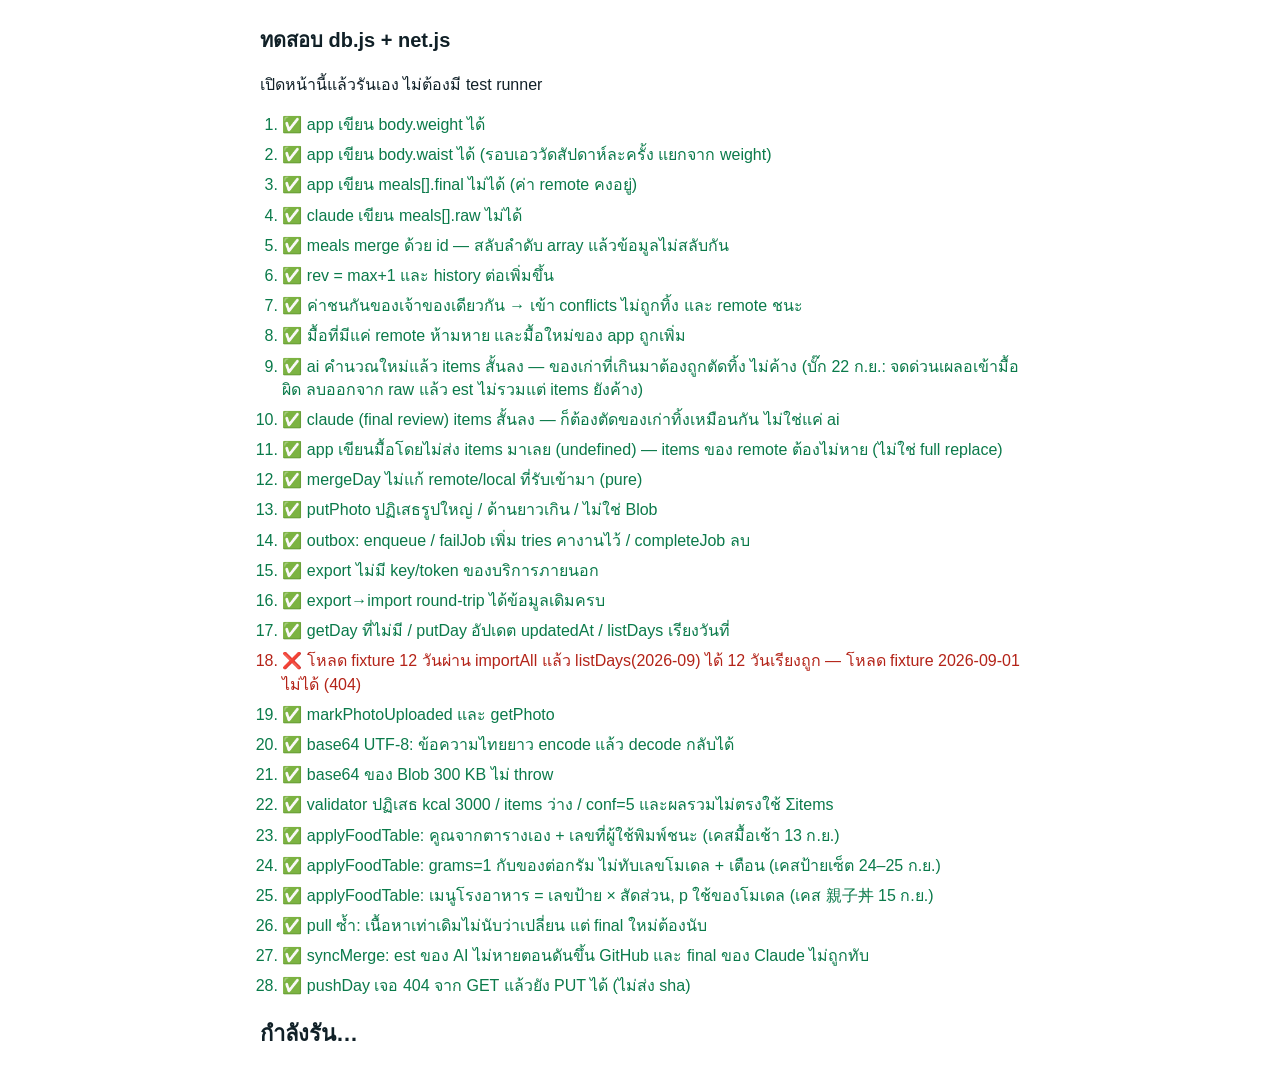
==== commit 6469f1c7: "Guard applyFoodTable against grams-as-set-count; poster rule; low-kcal flag; SW cal-v27" ====
--- a/tests.html
+++ b/tests.html
@@ -536,6 +536,17 @@
   assert(v.ok && v.value.kcal === 424 && v.value.items[0].grams === 150, 'ผ่าน validator แล้วเลขต้องคงเดิม');
 });
 
+test('applyFoodTable: grams=1 กับของต่อกรัม ไม่ทับเลขโมเดล + เตือน (เคสป้ายเซ็ต 24–25 ก.ย.)', () => {
+  const foods = [{ id: 'rice_scoop', name: 'ข้าวสวย', kcal: 134, p: 2.0, g: 80, src: 'std' }];
+  const bad = net.applyFoodTable(estMeal({ items: [estItem({ name: 'クッパ set', foodId: 'rice_scoop', grams: 1, kcal: 780, p: 26.1 })], kcal: 780, p: 26.1, warnings: [] }), foods);
+  assert(bad.items[0].kcal === 780 && bad.items[0].p === 26.1 && bad.kcal === 780, `ต้องคง 780/26.1 ได้ ${bad.items[0].kcal}/${bad.items[0].p}`);
+  assert(bad.warnings.length === 1 && bad.warnings[0].includes('rice_scoop'), `ต้องมีคำเตือน ได้ ${JSON.stringify(bad.warnings)}`);
+  const ok = net.applyFoodTable(estMeal({ items: [estItem({ name: 'ข้าวสวย', foodId: 'rice_scoop', grams: 150, kcal: 240, p: 3 })], kcal: 240, p: 3 }), foods);
+  assert(ok.items[0].kcal === 251 && ok.items[0].p === 3.8 && ok.items[0].basis === 'std', `ข้าว 150 g ต้องได้ 251 จากตาราง ได้ ${ok.items[0].kcal}`);
+  const small = net.applyFoodTable(estMeal({ items: [estItem({ foodId: 'rice_scoop', grams: 1, kcal: 30, p: 0 })], kcal: 30, p: 0 }), foods);
+  assert(small.items[0].kcal === 2, `ของเล็ก (<100) ต้องทำเหมือนเดิม ได้ ${small.items[0].kcal}`);
+});
+
 test('applyFoodTable: เมนูโรงอาหาร = เลขป้าย × สัดส่วน, p ใช้ของโมเดล (เคส 親子丼 15 ก.ย.)', () => {
   const foods = [{ id: 'menu_0915_1', name: 'B定食①丼 親子丼', kcal: 828, p: null, g: 1, src: 'label' }];
   const full = net.applyFoodTable(estMeal({ items: [estItem({ foodId: 'menu_0915_1', grams: 1, kcal: 580, p: 30 })], kcal: 580, p: 30 }), foods);
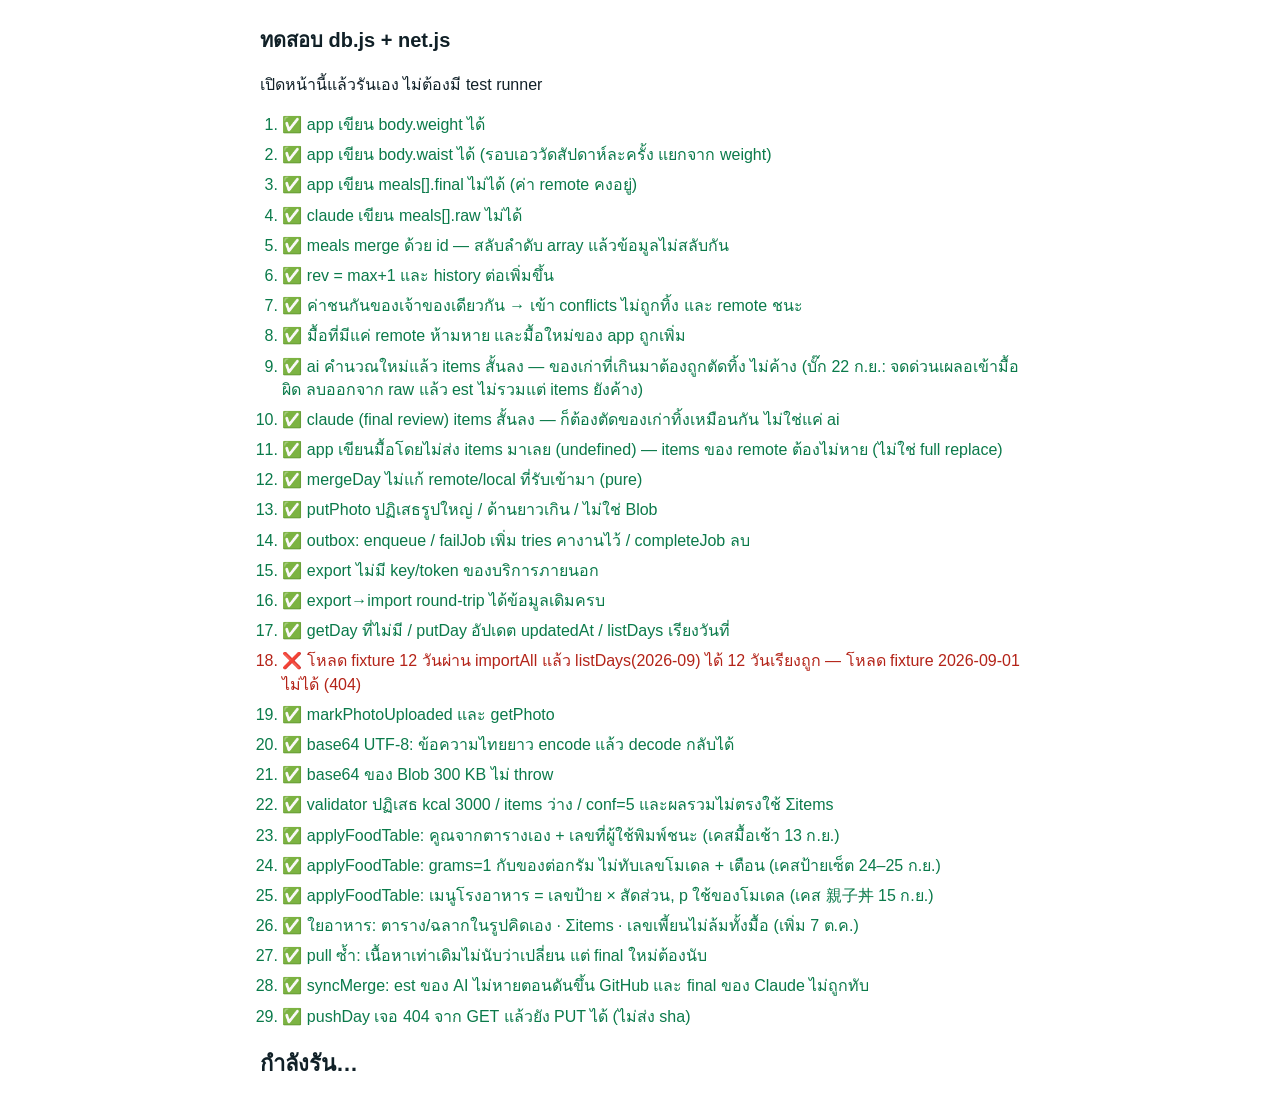
==== commit c7891afc: "เพิ่มใยอาหาร (fib): AI ประเมินต่อรายการ + แถบใยอาหารบนแดชบอร์ด เป้า 25 g + sw cal-v38 - net.js: prom" ====
--- a/tests.html
+++ b/tests.html
@@ -557,6 +557,37 @@
   assert(v.ok && v.value.kcal === 729 && v.value.items[0].grams === 0.88, 'ผ่าน validator แล้วเลขต้องคงเดิม');
 });
 
+test('ใยอาหาร: ตาราง/ฉลากในรูปคิดเอง · Σitems · เลขเพี้ยนไม่ล้มทั้งมื้อ (เพิ่ม 7 ต.ค.)', () => {
+  const foods = [
+    { id: 'oat', kcal: 141, p: 4.3, fib: 3.5, g: 35, src: 'label' },
+    { id: 'rice_100', kcal: 168, p: 2.5, g: 100, src: 'std' },
+  ];
+  const out = net.applyFoodTable(estMeal({ items: [
+    estItem({ name: 'โอ๊ต', foodId: 'oat', grams: 70, kcal: 280, p: 8, fib: 5 }),
+    estItem({ name: 'ข้าว', foodId: 'rice_100', grams: 100, kcal: 160, p: 2, fib: 0.5 }),
+    estItem({ name: 'บรอกโคลี', foodId: '', grams: 100, labelKcal100: 0, labelFib100: 4.4, kcal: 33, p: 4, fib: 3 }),
+  ] }), foods);
+  const f = out.items.map((x) => x.fib);
+  assert(f[0] === 7 && f[1] === 0.5 && f[2] === 4.4, `ตาราง×grams / คลังไม่มี fib ใช้ของโมเดล / ฉลากชนะ ได้ ${f}`);
+  const v = net.validateEstimate(out);
+  assert(v.ok && v.value.fib === 11.9, `fib รวม = Σitems ได้ ${v.ok && v.value.fib}`);
+
+  const none = net.validateEstimate(estMeal({ items: [estItem()] }));
+  assert(none.ok && none.value.fib === null && none.value.items[0].fib === null, 'โมเดลไม่ตอบ fib = null ไม่ใช่ 0');
+  const bad = net.validateEstimate(estMeal({ items: [estItem({ fib: 'x' }), estItem({ fib: -2 })] }));
+  assert(bad.ok && bad.value.fib === null, 'fib ไม่ใช่เลข/ติดลบ ทิ้งเฉพาะ fib');
+  const huge = net.validateEstimate(estMeal({ items: [estItem({ fib: 150 })] }));
+  assert(huge.ok && huge.value.fib === null && huge.value.kcal === 75, 'fib เกินเพดาน ทิ้ง fib แต่ kcal ยังอยู่');
+
+  const t = net.sumMealEst([
+    { est: { kcal: 400, p: 30, fib: 6 } },
+    { est: { kcal: 500, p: 20 } },
+    { est: { kcal: 100, p: 1, fib: 2.5 }, deleted: true },
+  ]);
+  assert(t.kcal === 900 && t.fib === 6, `totals.est ข้ามมื้อที่ลบ ได้ ${JSON.stringify(t)}`);
+  assert(net.sumMealEst([{ est: { kcal: 1, p: 1 } }]).fib === null, 'ไม่มีมื้อไหนมี fib = null');
+});
+
 test('pull ซ้ำ: เนื้อหาเท่าเดิมไม่นับว่าเปลี่ยน แต่ final ใหม่ต้องนับ', () => {
   const remote = baseDay({ rev: 8, meals: [{ id: 'm1', raw: ['ข้าว'], est: { kcal: 433 }, final: { kcal: 531 } }] });
   const local = baseDay({ rev: 7, meals: [{ id: 'm1', raw: ['ข้าว'], est: { kcal: 433 } }] });
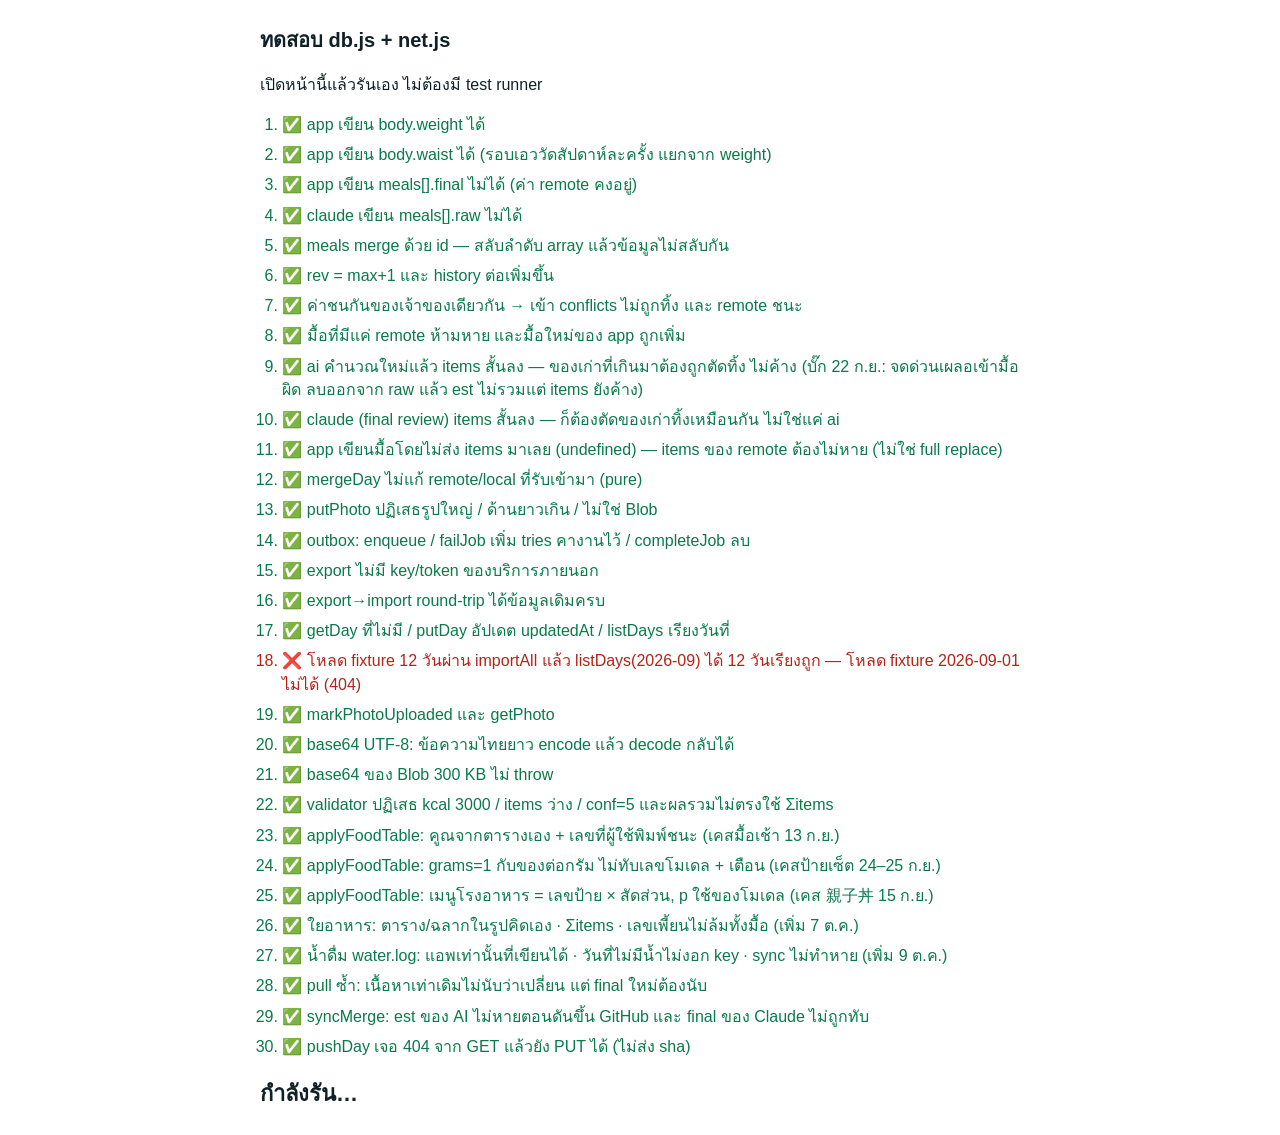
==== commit 8681a173: "หน้าวันนี้ตามดีไซน์ใหม่ + จดน้ำดื่ม (+250 ml / ลบแก้วล่าสุด) + sw cal-v43 - วงแหวน 156 px ใส่ 'kcal " ====
--- a/tests.html
+++ b/tests.html
@@ -586,6 +586,21 @@
   ]);
   assert(t.kcal === 900 && t.fib === 6, `totals.est ข้ามมื้อที่ลบ ได้ ${JSON.stringify(t)}`);
   assert(net.sumMealEst([{ est: { kcal: 1, p: 1 } }]).fib === null, 'ไม่มีมื้อไหนมี fib = null');
+});
+
+test('น้ำดื่ม water.log: แอพเท่านั้นที่เขียนได้ · วันที่ไม่มีน้ำไม่งอก key · sync ไม่ทำหาย (เพิ่ม 9 ต.ค.)', () => {
+  const log = [{ at: '09:00', ml: 250 }, { at: '10:00', ml: 250 }];
+  const remote = baseDay({ rev: 3, meals: [{ id: 'm_a', key: 'เช้า', raw: ['ไข่'] }] });
+  const app = db.mergeDay(remote, { schema: 2, date: remote.date, water: { log } }, 'app');
+  assert(deepEqual(app.water, { log }) && app.meals.length === 1, 'แอพจดน้ำแล้วมื้อเดิมต้องอยู่ครบ');
+  const cl = db.mergeDay(app, { ...app, water: { log: [] } }, 'claude');
+  assert(deepEqual(cl.water, { log }), 'claude ห้ามแก้ water');
+  const none = db.mergeDay(remote, { schema: 2, date: remote.date, note: 'x' }, 'app');
+  assert(!('water' in none), 'วันที่ไม่มีใครจดน้ำ ต้องไม่มี key water');
+  const pushed = net.syncMerge(baseDay({ rev: 9 }), app);
+  assert(deepEqual(pushed.water, { log }), 'ดันขึ้น repo ที่ยังไม่มีน้ำ ต้องได้ water ไปด้วย');
+  const pulled = net.syncMerge(pushed, app);
+  assert(net.sameContent(pulled, { ...pushed }) && deepEqual(pulled.water, { log }), 'ดึงกลับต้องเหมือนเดิม');
 });
 
 test('pull ซ้ำ: เนื้อหาเท่าเดิมไม่นับว่าเปลี่ยน แต่ final ใหม่ต้องนับ', () => {
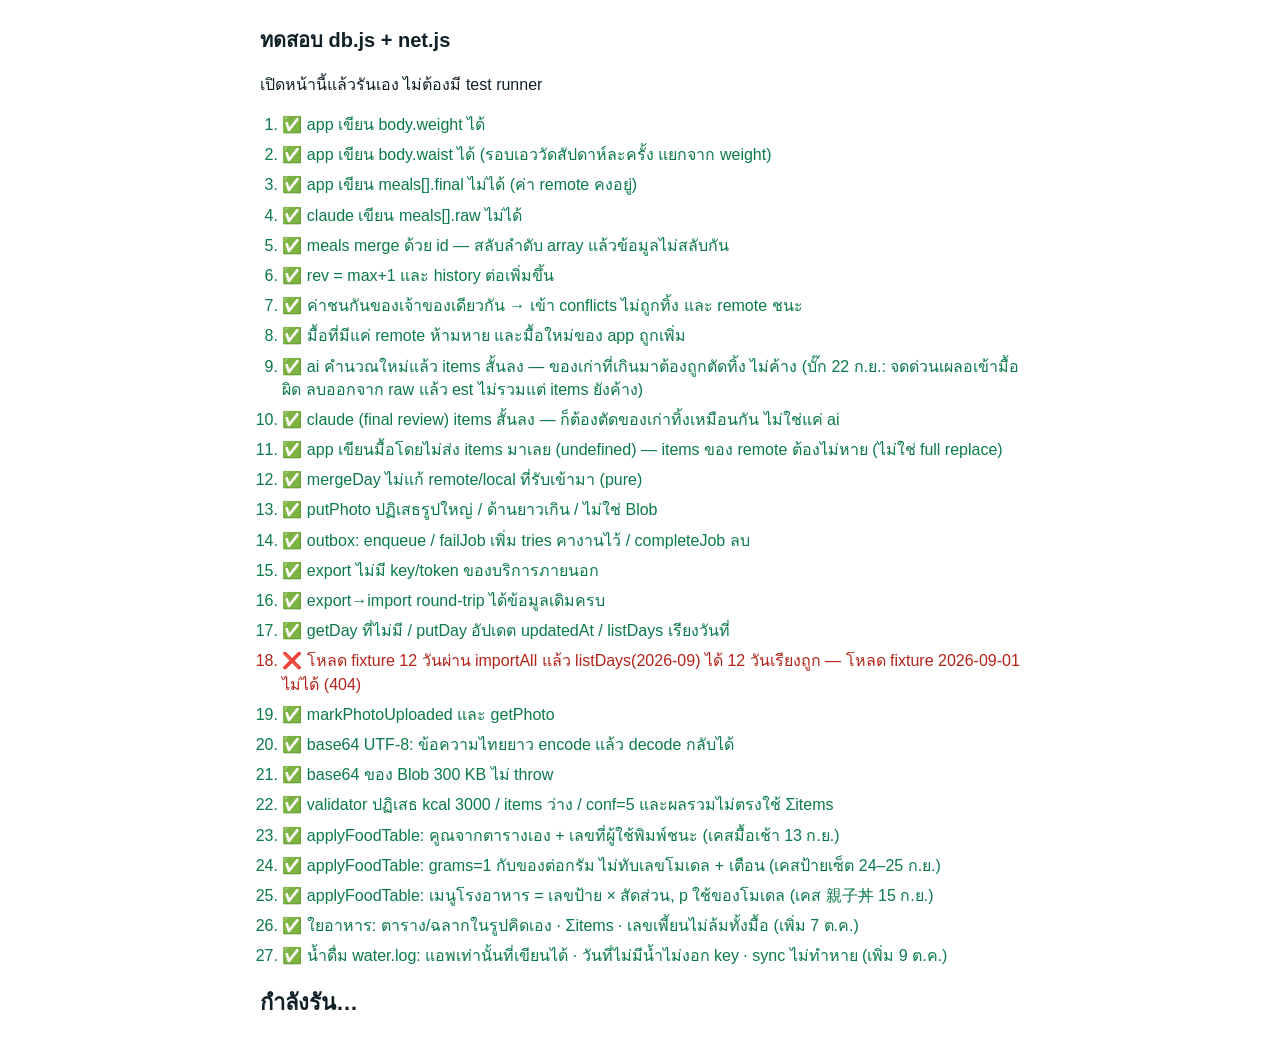
==== commit 4df9ecab: "แก้น้ำดื่มกดรัวแล้วแก้วหาย: pushDay ไม่เขียนทับของที่เครื่องเปลี่ยนระหว่างรอ network + เข้าคิวดันรอบ" ====
--- a/tests.html
+++ b/tests.html
@@ -603,6 +603,118 @@
   assert(net.sameContent(pulled, { ...pushed }) && deepEqual(pulled.water, { log }), 'ดึงกลับต้องเหมือนเดิม');
 });
 
+/* น้ำดื่มกดรัวระหว่าง pushDay รอ network (บั๊ก 11 ต.ค.: กด +250 สามครั้ง เหลือแก้วเดียวทั้งในเครื่องและบน repo) */
+async function tapWater(date, ml) {   // ตรรกะเดียวกับ changeWater ใน ui.js
+  const ex = await db.getDay(date);
+  const log = ((ex && ex.water && ex.water.log) || []).filter((x) => x && Number(x.ml) > 0);
+  if (ml > 0) log.push({ at: '12:' + String(10 + log.length), ml });
+  else log.pop();
+  await db.putDay(db.mergeDay(ex, { schema: 2, date, water: { log } }, 'app'));
+}
+async function dropGhDayJobs(date) {
+  for (const j of await db.listOutbox()) if (j.kind === 'gh-day' && j.date === date) await db.completeJob(j.id);
+}
+async function racePush(date, curId, remote, during) {
+  const puts = [];
+  let first = true;
+  await withStubFetch(async (url, opts = {}) => {
+    const method = String((opts && opts.method) || 'GET').toUpperCase();
+    if (method === 'GET') {
+      if (first && during) { first = false; await during(); }
+      return remote
+        ? jsonRes({ sha: 'sha-r', encoding: 'base64', content: net.utf8ToBase64(JSON.stringify(remote)) }, 200)
+        : jsonRes({ message: 'Not Found' }, 404);
+    }
+    if (method === 'PUT') {
+      puts.push(JSON.parse(net.base64ToUtf8(JSON.parse(opts.body).content)));
+      return jsonRes({ content: { path: 'days/' + date + '.json' }, commit: { sha: 'x' } }, 201);
+    }
+    throw new Error('fetch method ไม่คาดคิด: ' + method);
+  }, async () => { await net.pushDay(date, curId); });
+  return puts;
+}
+const glasses = (d) => ((d && d.water && d.water.log) || []).length;
+const waterConflict = (d) => ((d && d.conflicts) || []).some((c) => String(c.path).startsWith('water'));
+
+test('น้ำดื่มกดรัวระหว่าง pushDay: snapshot 1 แก้ว · ระหว่างรอเพิ่มเป็น 3 → ในเครื่องยัง 3 + เข้าคิวดันรอบต่อ (บั๊ก 11 ต.ค.)', async () => {
+  await db.open();
+  const date = '1999-03-10';
+  const hold = lsHold(['cal.gh_pat', 'cal.gh_repo']);
+  localStorage.setItem('cal.gh_pat', 'dummy-pat-not-real-xxxxxx');
+  localStorage.setItem('cal.gh_repo', 'owner/cal-test-data');
+  await dropGhDayJobs(date);
+  try {
+    await db.putDay(baseDay({ date }));
+    await tapWater(date, 250);
+    const curId = await db.enqueue({ kind: 'gh-day', date });   // งานที่ flushOnce กำลังทำ
+    const remote = baseDay({ date, rev: 5, meals: [{ id: 'm_r', key: 'เช้า', raw: ['ข้าว'], final: { kcal: 300 } }] });
+    const puts = await racePush(date, curId, remote, async () => { await tapWater(date, 250); await tapWater(date, 250); });
+    assert(puts.length === 1 && glasses(puts[0]) === 1, `รอบแรกดัน snapshot 1 แก้ว ได้ ${puts.map(glasses)}`);
+    const local = await db.getDay(date);
+    assert(glasses(local) === 3, `ในเครื่องต้องยัง 3 แก้ว ได้ ${glasses(local)}`);
+    assert(!waterConflict(local), 'ห้ามตกเป็น conflict ของ water');
+    assert(local.meals.some((m) => m.id === 'm_r' && m.final && m.final.kcal === 300), 'ของจาก remote (final ของ Claude) ต้องเข้ามาด้วย');
+    const follow = (await db.listOutbox()).filter((j) => j.kind === 'gh-day' && j.date === date && j.id !== curId);
+    assert(follow.length === 1, `ต้องมีงาน gh-day รอบต่อ 1 งาน ได้ ${follow.length}`);
+    await db.completeJob(curId);   // flushOnce ลบงานเดิม — งานรอบต่อต้องยังอยู่
+    assert((await db.listOutbox()).some((j) => j.id === follow[0].id), 'ลบงานเดิมแล้วงานรอบต่อต้องไม่หาย');
+
+    // รอบต่อ: repo = ที่ดันรอบแรก → ต้องได้ 3 แก้วขึ้นไป ไม่เข้าคิวเพิ่มอีก
+    const puts2 = await racePush(date, follow[0].id, puts[0], null);
+    assert(puts2.length === 1 && glasses(puts2[0]) === 3, `รอบต่อต้องดัน 3 แก้ว ได้ ${puts2.map(glasses)}`);
+    assert(!waterConflict(puts2[0]), 'รอบต่อห้ามมี conflict ของ water');
+    assert(glasses(await db.getDay(date)) === 3, 'หลังรอบต่อในเครื่องยัง 3 แก้ว');
+    const more = (await db.listOutbox()).filter((j) => j.kind === 'gh-day' && j.date === date && j.id !== follow[0].id);
+    assert(more.length === 0, `ไม่มีอะไรเปลี่ยนระหว่างรอบต่อ ห้ามเข้าคิวเพิ่ม ได้ ${more.length}`);
+  } finally {
+    await dropGhDayJobs(date);
+    hold.restore();
+  }
+});
+
+test('ลบแก้วล่าสุดระหว่าง pushDay: snapshot 2 แก้ว · ระหว่างรอลบเหลือ 1 → ไม่ฟื้นแก้วที่ลบ ทั้งในเครื่องและรอบต่อ', async () => {
+  await db.open();
+  const date = '1999-03-11';
+  const hold = lsHold(['cal.gh_pat', 'cal.gh_repo']);
+  localStorage.setItem('cal.gh_pat', 'dummy-pat-not-real-xxxxxx');
+  localStorage.setItem('cal.gh_repo', 'owner/cal-test-data');
+  await dropGhDayJobs(date);
+  try {
+    await db.putDay(baseDay({ date }));
+    await tapWater(date, 250);
+    await tapWater(date, 250);
+    const curId = await db.enqueue({ kind: 'gh-day', date });
+    const puts = await racePush(date, curId, null, async () => { await tapWater(date, -1); });
+    assert(glasses(puts[0]) === 2, `รอบแรกดัน snapshot 2 แก้ว ได้ ${glasses(puts[0])}`);
+    const local = await db.getDay(date);
+    assert(glasses(local) === 1 && !waterConflict(local), `ในเครื่องต้องเหลือ 1 แก้ว ได้ ${glasses(local)}`);
+    const follow = (await db.listOutbox()).filter((j) => j.kind === 'gh-day' && j.date === date && j.id !== curId);
+    assert(follow.length === 1, `ต้องมีงานรอบต่อ ได้ ${follow.length}`);
+    const puts2 = await racePush(date, follow[0].id, puts[0], null);
+    assert(glasses(puts2[0]) === 1 && !waterConflict(puts2[0]), `รอบต่อต้องดัน 1 แก้ว (ไม่ฟื้น) ได้ ${glasses(puts2[0])}`);
+    assert(glasses(await db.getDay(date)) === 1, 'หลังรอบต่อในเครื่องยัง 1 แก้ว');
+  } finally {
+    await dropGhDayJobs(date);
+    hold.restore();
+  }
+});
+
+test('rebaseLocal: เอาเฉพาะที่เครื่องเปลี่ยนระหว่างรอ — ช่องที่ไม่ได้แตะคงค่าของ merged · final ของ Claude ไม่ถูกทับ', () => {
+  const snap = baseDay({ rev: 2, note: 'เดิม', body: { weight: 90 }, meals: [{ id: 'm1', key: 'เช้า', raw: ['ไข่'] }] });
+  const merged = baseDay({ rev: 6, note: 'จากเครื่องอื่น', body: { weight: 90, fat: 25 },
+    meals: [{ id: 'm1', key: 'เช้า', raw: ['ไข่'], final: { kcal: 150 } }],
+    history: [{ at: '2026-10-11T10:00:00+09:00', by: 'app', fields: ['note'], rev: 6 }] });
+  const latest = { ...snap, rev: 3, water: { log: [{ at: '12:00', ml: 250 }] }, meals: [{ id: 'm1', key: 'เช้า', raw: ['ไข่', 'นม'] }],
+    history: [{ at: '2026-10-11T10:00:01+09:00', by: 'app', fields: ['water.log'], rev: 3 }] };
+  deepFreeze(snap); deepFreeze(merged); deepFreeze(latest);
+  const out = net.rebaseLocal(merged, snap, latest);
+  assert(out.note === 'จากเครื่องอื่น', `note ที่เครื่องไม่ได้แตะต้องคงของ merged ได้ ${out.note}`);
+  assert(out.body.weight === 90 && out.body.fat === 25, 'body ของ merged ต้องอยู่ครบ');
+  assert(glasses(out) === 1, 'น้ำที่เพิ่งกดต้องเข้ามา');
+  assert(deepEqual(out.meals[0].raw, ['ไข่', 'นม']) && out.meals[0].final.kcal === 150, 'raw ใหม่เข้า · final คงเดิม');
+  assert(out.rev === 7 && !(out.conflicts || []).length, `rev ${out.rev} ต้อง = 7 และไม่มี conflict`);
+});
+
 test('pull ซ้ำ: เนื้อหาเท่าเดิมไม่นับว่าเปลี่ยน แต่ final ใหม่ต้องนับ', () => {
   const remote = baseDay({ rev: 8, meals: [{ id: 'm1', raw: ['ข้าว'], est: { kcal: 433 }, final: { kcal: 531 } }] });
   const local = baseDay({ rev: 7, meals: [{ id: 'm1', raw: ['ข้าว'], est: { kcal: 433 } }] });
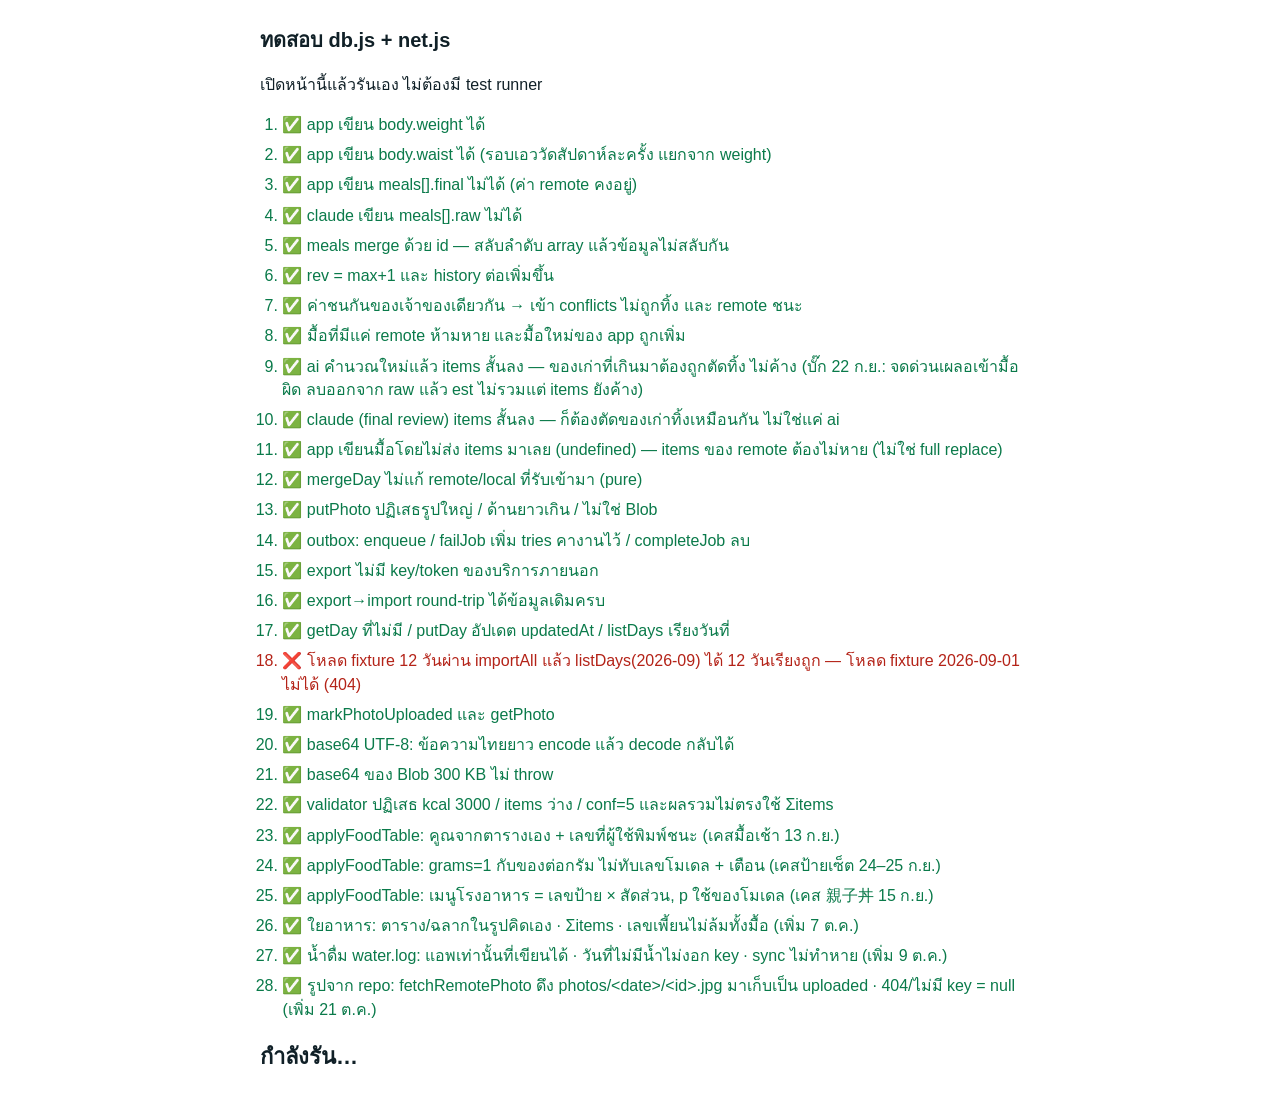
==== commit a709841f: "รูปจาก repo โชว์ในแอพ: ดึง photos/<date>/<id>.jpg ที่ Claude เก็บจากแชทมาเก็บเป็น uploaded (cal-v58)" ====
--- a/tests.html
+++ b/tests.html
@@ -603,6 +603,34 @@
   assert(net.sameContent(pulled, { ...pushed }) && deepEqual(pulled.water, { log }), 'ดึงกลับต้องเหมือนเดิม');
 });
 
+test('รูปจาก repo: fetchRemotePhoto ดึง photos/<date>/<id>.jpg มาเก็บเป็น uploaded · 404/ไม่มี key = null (เพิ่ม 21 ต.ค.)', async () => {
+  const c = document.createElement('canvas'); c.width = 40; c.height = 30;
+  c.getContext('2d').fillRect(0, 0, 40, 30);
+  const jpg = await new Promise((r) => c.toBlob(r, 'image/jpeg', 0.8));
+  const b64 = await net.blobToBase64(jpg);
+  const hold = lsHold(['cal.gh_pat', 'cal.gh_repo']);
+  try {
+    localStorage.removeItem('cal.gh_pat'); localStorage.removeItem('cal.gh_repo');
+    assert((await net.fetchRemotePhoto('1999-01-02', 'p_rm1')) === null, 'ไม่มี key ต้องคืน null ไม่ throw');
+    localStorage.setItem('cal.gh_pat', 'dummy-pat-not-real-xxxxxx');
+    localStorage.setItem('cal.gh_repo', 'owner/cal-test-data');
+    const urls = [];
+    const rec = await withStubFetch(async (url) => {
+      urls.push(String(url));
+      if (String(url).includes('/photos/1999-01-02/p_rm1.jpg')) return jsonRes({ sha: 'x', encoding: 'base64', content: b64 }, 200);
+      return jsonRes({ message: 'Not Found' }, 404);
+    }, () => net.fetchRemotePhoto('1999-01-02', 'p_rm1', 'm_q'));
+    assert(rec && rec.uploaded === true && rec.remotePath === 'photos/1999-01-02/p_rm1.jpg' && rec.mealId === 'm_q', 'ต้องเก็บเป็นรูปที่ขึ้นแล้ว ได้ ' + JSON.stringify(rec && { u: rec.uploaded, r: rec.remotePath }));
+    assert(rec.w === 40 && rec.h === 30 && rec.bytes === jpg.size, `ขนาดต้องมาจากรูปจริง ได้ ${rec.w}x${rec.h} ${rec.bytes}`);
+    const got = await db.getPhoto('p_rm1');
+    assert(got && got.blob && got.blob.size === jpg.size, 'ต้องอ่านกลับจาก IndexedDB ได้');
+    assert(urls.length === 1 && /contents\/photos\/1999-01-02\/p_rm1\.jpg/.test(urls[0]), 'ต้องยิง GET ไฟล์รูปใน repo ครั้งเดียว ได้ ' + urls.join(','));
+    const none = await withStubFetch(async () => jsonRes({ message: 'Not Found' }, 404), () => net.fetchRemotePhoto('1999-01-02', 'p_none'));
+    assert(none === null, 'ไม่มีใน repo ต้องคืน null');
+    assert((await net.fetchRemotePhoto('1999-01-02', '../x')) === null, 'id แปลก ๆ ต้องไม่ยิงอะไร');
+  } finally { hold.restore(); }
+});
+
 /* น้ำดื่มกดรัวระหว่าง pushDay รอ network (บั๊ก 11 ต.ค.: กด +250 สามครั้ง เหลือแก้วเดียวทั้งในเครื่องและบน repo) */
 async function tapWater(date, ml) {   // ตรรกะเดียวกับ changeWater ใน ui.js
   const ex = await db.getDay(date);
